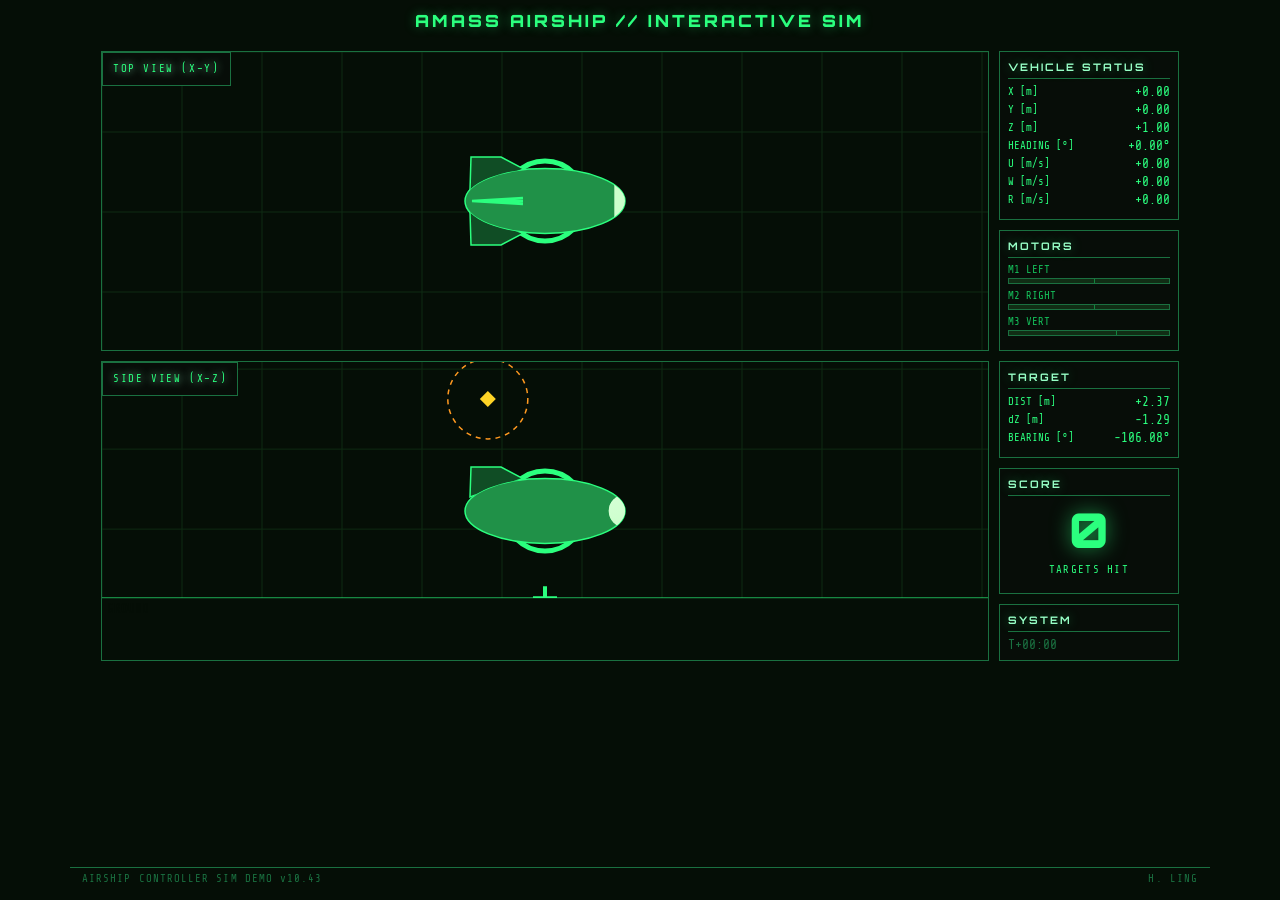
==== index.html @ 7e7d41ca "trail calculation works correctly" ====
<!DOCTYPE html>
<html lang="en">

<head>
  <meta charset="UTF-8"/>
  <title>Airship Racer</title>
  <link rel="stylesheet" href="https://fonts.googleapis.com/css2?family=Share+Tech+Mono&family=Orbitron:wght@700;900&display=swap"/>
  <link rel="stylesheet" href="style.css"/>
</head>

<body>
  <header>
    <h1>AMASS AIRSHIP // INTERACTIVE SIM</h1>
  </header>

  <div id="main">
    <div id="canvas">
      <div class="canvas-panel" data-label="TOP VIEW  (X–Y)">
        <canvas id="cvTop"></canvas>
      </div>

      <div class="canvas-panel" data-label="SIDE VIEW  (X–Z)">
        <canvas id="cvSide"></canvas>
      </div>
    </div>

    <div id="sidebar">
      <div class="disp-block">
          <h3> VEHICLE STATUS </h3>
            <div class="state-row"><span class="state-label">X [m]</span> <span class="state-val" id="x">+0.00</span></div>
            <div class="state-row"><span class="state-label">Y [m]</span> <span class="state-val" id="y">+0.00</span></div>
            <div class="state-row"><span class="state-label">Z [m]</span> <span class="state-val" id="z">+0.00</span></div>
            <div class="state-row"><span class="state-label">HEADING [°]</span> <span class="state-val" id="psi">+0.00</span></div>
            <div class="state-row"><span class="state-label">U [m/s]</span> <span class="state-val" id="u">+0.00</span></div>
            <div class="state-row"><span class="state-label">W [m/s]</span> <span class="state-val" id="w">+0.00</span></div>
            <div class="state-row"><span class="state-label">R [m/s]</span> <span class="state-val" id="r">+0.00</span></div>
      </div>

      <div class="disp-block">
        <h3> MOTORS </h3>
        
        <div class="motor-row"><div class="motor-label">M1 LEFT</div>
          <div class="motor-bar"><div class="motor-fill" id="m1"></div></div>
        </div>

        <div class="motor-row"><div class="motor-label">M2 RIGHT</div>
          <div class="motor-bar"><div class="motor-fill" id="m2"></div></div>
        </div>

        <div class="motor-row"><div class="motor-label">M3 VERT</div>
          <div class="motor-bar"><div class="motor-fill" id="m3"></div></div>
        </div>
      </div>
      
      <div class="disp-block">
        <h3> TARGET </h3>
          <div class="state-row"><span class="state-label">DIST [m]</span> <span class="state-val" id="dist">+0.00</span></div>
          <div class="state-row"><span class="state-label">dZ [m]</span> <span class="state-val" id="dz">+0.00</span></div>
          <div class="state-row"><span class="state-label">BEARING [°]</span> <span class="state-val" id="brg">+0.0</span></div>
      </div>

      <div class="disp-block">
        <h3> SCORE </h3>
          <div class="score" id="score">0</div>
          <div class="score-txt">TARGETS HIT</div>
      </div>

      <div class="disp-block">
        <h3> SYSTEM </h3>
        <div id="time-elapsed">T+00:00</div>
      </div>
    </div>
  </div>

  <footer>
    <span> AIRSHIP CONTROLLER SIM DEMO v10.43</span>
    <span> H. LING </span>
  </footer>

  <script type="module" src="main.js"></script>
</body>

</html>
---- style.css ----
/* Define commonly used colors & fonts */
:root {
  --bg: #050e06;
  --G: #2bff7e;
  --motor: #15c05a;
  --panel: #070d08; 

  --lightG: #97ffc6;
  --midG: #249658;
  --darkG: #1a7040;

  --font: 'Share Tech Mono', monospace;
  --title: 'Orbitron', sans-serif;
}

/* Applies to all elements */
* { box-sizing: border-box; margin: 0; padding: 0; }

/* LOADING SCREEN */
#home {
    display: flex;
    flex-direction: column;
    align-items: center;
    justify-content: center;
    flex: 1;
    gap: 32px;
    padding: 40px 18px;
    text-align: center;
}

.home-subtitle {
    font-size: 0.9rem;
    letter-spacing: 0.3em;
    color: var(--darkG);
    padding: 4px 10px;
    border-radius: 2px;
}

.home-title {
    font-family: var(--title);
    font-size: clamp(2rem, 6vw, 4rem);
    font-weight: 900;
    letter-spacing: 0.12em;
    color: var(--G);
    text-shadow: 0 0 40px #2bff7e44, 0 0 80px #2bff7e22;
    line-height: 1.1;
}

.home-tagline {
    font-size: clamp(0.75rem, 2vw, 0.95rem);
    color: var(--midG);
    max-width: 480px;
    line-height: 1.8;
}

.home-start {
    display: flex;
    gap: 16px;
    flex-wrap: wrap;
    justify-content: center;
}

.btn {
    font-family: var(--title);
    font-size: 0.72rem;
    letter-spacing: 0.2em;
    padding: 12px 32px;
    border-radius: 4px;
    border: 1px solid var(--G);
    text-decoration: none;
    cursor: pointer;
    transition: all 0.15s;
}

.btn-play {
    color: var(--G);
    border: 1px solid var(--G);
    background: transparent;
    box-shadow: 0 0 20px #2bff7e44;
}

.btn-play:hover {
    background: var(--G);
    color: var(--bg);
    transform: scale(1.05);
    box-shadow: 0 0 20px #2bff7e90;
}

#home { position: relative; z-index: 1; }

/* NAV BARRR */
#nav {
    width: 100%;
    max-width: 1140px;
    display: flex;
    align-items: center;
    justify-content: space-between;
    padding: 12px 18px;
    border-bottom: 1px solid var(--darkG);
}

.nav-logo {
    font-family: var(--title);
    font-weight: 900;
    letter-spacing: 0.2em;
    border: 30px;
    color: var(--G);
    text-shadow: 0 0 12px #2bff7e66;
    text-decoration: none;
}

.nav-links {
    display: flex;
    gap: 24px;
}

.nav-links a {
    font-size: 0.8rem;
    letter-spacing: 0.15em;
    color: var(--midG);
    text-decoration: none;
    transition: color 0.15s;
}

.nav-links a:hover {
    color: var(--G);
    text-shadow: 0 0 8px #2bff7e66;
}

.nav-links a.active {
    color: var(--G);
    border-bottom: 1px solid var(--G);
    padding-bottom: 2px;
}

/* Mobile nav */
@media (max-width: 768px) {
    #nav {
      flex-direction: column;
      gap: 10px;
      padding: 10px;
    }

    .nav-links {
        gap: 14px;
    }
}

/* LEVELS PAGE */
#levels {
    display: flex;
    flex-direction: column;
    align-items: center;
    flex: 1;
    padding: 40px 18px;
    gap: 32px;
}

.levels-title {
    font-family: var(--title);
    font-size: clamp(1rem, 3vw, 1.4rem);
    letter-spacing: 0.2em;
    padding: 5px;
    text-shadow: 0 0 20px var(--G);
}

.levels-grid {
    display: grid;
    grid-template-columns: repeat(auto-fit, minmax(220px, 1fr));
    gap: 16px;
    width: 100%;
    max-width: 1000px;
}

.level-card {
    background: var(--panel);
    border: 1px solid var(--darkG);
    border-radius: 2px;
    padding: 24px 20px;
    display: flex;
    flex-direction: column;
    gap: 12px;
    text-decoration: none;
    transition: all 0.15s;
    position: relative;
    overflow: hidden;
}

.level-card:hover {
    border-color: var(--G);
    box-shadow: 0 0 20px #2bff7e11;
}

.level-card.locked {
    opacity: 0.4;
    pointer-events: none;
    cursor: not-allowed;
}

.level-card::before {
    content: attr(data-number);
    position: absolute;
    top: 15px;
    right: 18px;
    
    font-family: var(--title);
    font-size: 4rem;
    font-weight: 900;
    color: var(--G);
    line-height: 1;
    pointer-events: none;
}

.level-tag {
    font-size: 0.5rem;
    letter-spacing: 0.2em;
    color: var(--darkG);
    border: 1px solid var(--darkG);
    padding: 2px 6px;
    border-radius: 1px;
    margin: 34px 0 0;
    width: fit-content;
}

.level-name {
    font-family: var(--title);
    font-size: 1rem;
    font-weight: 900;
    letter-spacing: 0.15em;
    border-top: 1px solid var(--G);
    padding-top: 6px;
    color: var(--G);
}

.level-desc {
    font-size: 0.67rem;
    color: var(--darkG);
    line-height: 1.5;
}

.level-features {
    display: flex;
    flex-direction: column;
    gap: 4px;
    margin-top: 4px;
}

.level-feature {
    font-size: 0.62rem;
    color: var(--darkG);
    display: flex;
    align-items: center;
    gap: 6px;
}

.level-feature::before {
    content: '▸';
    color: var(--midG);
}

.level-best {
    font-size: 0.62rem;
    color: var(--darkG);
    border-top: 1px solid var(--G);
    padding-top: 10px;
    margin-top: auto;
}

.level-best span {
    color: var(--G);
}

.level-locked-tag {
    font-size: 0.58rem;
    letter-spacing: 0.15em;
    color: var(--darkG);
    text-align: center;
    margin-top: auto;
}

/* GAME DISPLAY */
body {
    display: flex;
    flex-direction: column;
    align-items: center;
    user-select: none;
    overflow: hidden;
    min-height: 100vh;

    padding: 10px;
    gap: 10px;

    background: var(--bg);
    color: var(--G);
    font-family: var(--font);
}

    h1 {
        font-family: var(--title);
        font-size: 1.05rem;
        font-weight: 900;
        letter-spacing: 0.18em;
        color: var(--G);
        text-shadow: 0 0 12px #2bff7e66;
    }

    h3 {
        font-family: var(--title);
        letter-spacing: 0.18em;
        color: var(--G);
        text-shadow: 0 0 12px #2bff7e66;
    }

    footer {
        width: 100%; 
        max-width: 1140px;
        padding: 5px 12px;
        border-top: 1px solid var(--darkG);
        font-size: 0.67rem;
        color: var(--darkG);
        letter-spacing: 0.1em;
        display: flex;
        justify-content: space-between;
    }

    #main {
      display: flex;
      width: 100%;
      max-width: 1140px;
      justify-content: center;
      gap: 10px;
      padding: 10px 18px;
      flex: 1;
    }

    /* CANVAS */
    #canvas {
      display: flex;
      flex-direction: column;
      gap: 10px;
      align-items: center;
    }

    .canvas-panel {
        position: relative;
        overflow: hidden;
        min-height: 0;
        width: 888px;
        height: 300px;
        border: 0.5px solid var(--darkG);
    }

    .canvas-panel::before{
        position: absolute;
        min-height: 0;
        padding: 10px;
        font-size: 0.67rem;
        letter-spacing: 0.15em;
        text-shadow: 0 0 8px var(--lightG);
        
        content: attr(data-label);
        background: var(--panel);
        border: 0.5px solid var(--darkG);
    }

    /* SIDEBAR */
    #sidebar {
        display: flex;
        flex-direction: column;
        flex-shrink: 0;

        width: 180px;
        gap: 10px;

        font-size: 0.67rem;
        color: var(--G);
    }

    .disp-block {
        background: var(--panel);
        border: 0.5px solid var(--darkG);
        padding: 8px;
    }

    .disp-block h3 {
        font-size: 0.65rem;
        letter-spacing: 0.2em;
        color: var(--lightG);
        border-bottom: 1px solid var(--darkG);
        padding-bottom: 4px;
        margin-bottom: 6px;
    }

    /* VEHICLE & TARGET STATES */
    .state-row {
        display: flex;
        justify-content: space-between;
        margin-bottom: 4px;
    }

    .state-label { 
        align-self: center;
        font-size: 0.67rem; 
    }

    .state-val { font-size: 0.8rem; }

    /* MOTORS */
    .motor-row { margin-bottom: 6px; }

    .motor-label { 
      font-size: 0.67rem; 
      color: var(--motor); 
      margin-bottom: 2px; 
      align-self: center;
    }

    .motor-bar {
      height: 6px;
      background: #112d15;
      border: 1px solid var(--darkG);
      position: relative;
    }
    
    #m1::after {
      content: '';
      position: absolute;
      left: calc(100% * 0.4/0.75);
      top: 0;
      height: 100%;
      width: 1px;
      background: var(--motor);
      opacity: 0.6;
    }

    #m2::after {
      content: '';
      position: absolute;
      left: calc(100% * 0.4/0.75);
      top: 0;
      height: 100%;
      width: 1px;
      background: var(--motor);
      opacity: 0.6;
    }

    #m3::after {
      content: '';
      position: absolute;
      left: calc(100% * 0.5/0.75);
      top: 0;
      height: 100%;
      width: 1px;
      background: var(--motor);
      opacity: 0.6;
    }

    .motor-fill {
      height: 100%;
      width: 0%;
      transition: width 0.04s linear;
      background: var(--motor);
    }

    /* SYSTEM */
    .score {
      font-family: var(--title);
      font-size: 3rem;
      font-weight: 900;
      text-align: center;
      align-self: center;
      text-shadow: 0 0 20px #2bff7e88;
      line-height: 1;
      margin: 10px;
    }
    .score-txt {
      font-size: 0.67rem;
      text-align: center;
      align-self: center;
      letter-spacing: 0.12em;
      margin-bottom: 9px;
    }

    /* #fps {
      font-size: 0.67rem;
      color: var(--txt);
      text-align: center;
      letter-spacing: 0.12em;
      margin-bottom: 10px;
    } */

    #time-elapsed {
        font-size: 0.8rem;
        color: var(--darkG);
    }
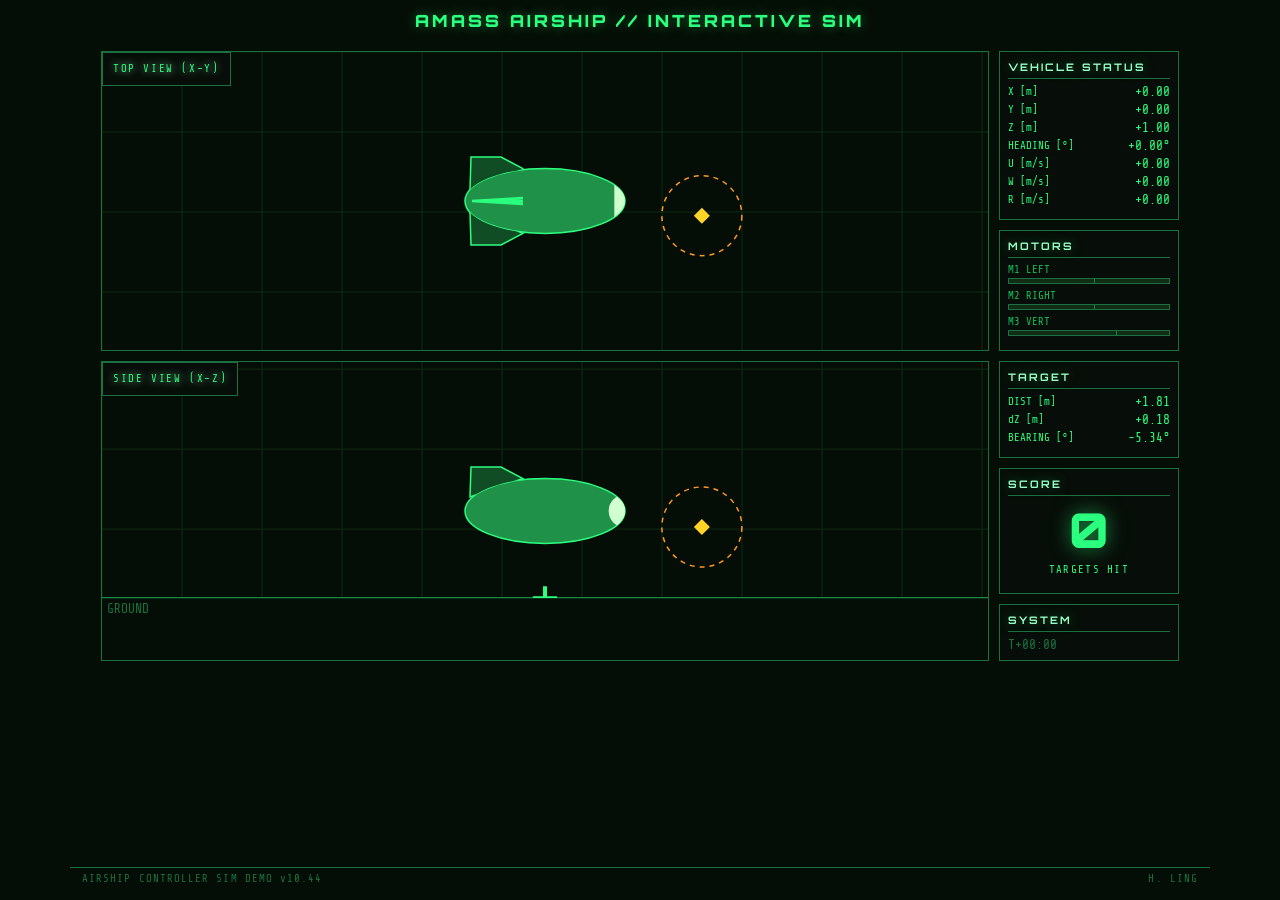
==== commit 3fdef0bc: "finished rebasing last draw() function, removed debug helpers" ====
--- a/index.html
+++ b/index.html
@@ -73,7 +73,7 @@
   </div>
 
   <footer>
-    <span> AIRSHIP CONTROLLER SIM DEMO v10.43</span>
+    <span> AIRSHIP CONTROLLER SIM DEMO v10.44</span>
     <span> H. LING </span>
   </footer>
 
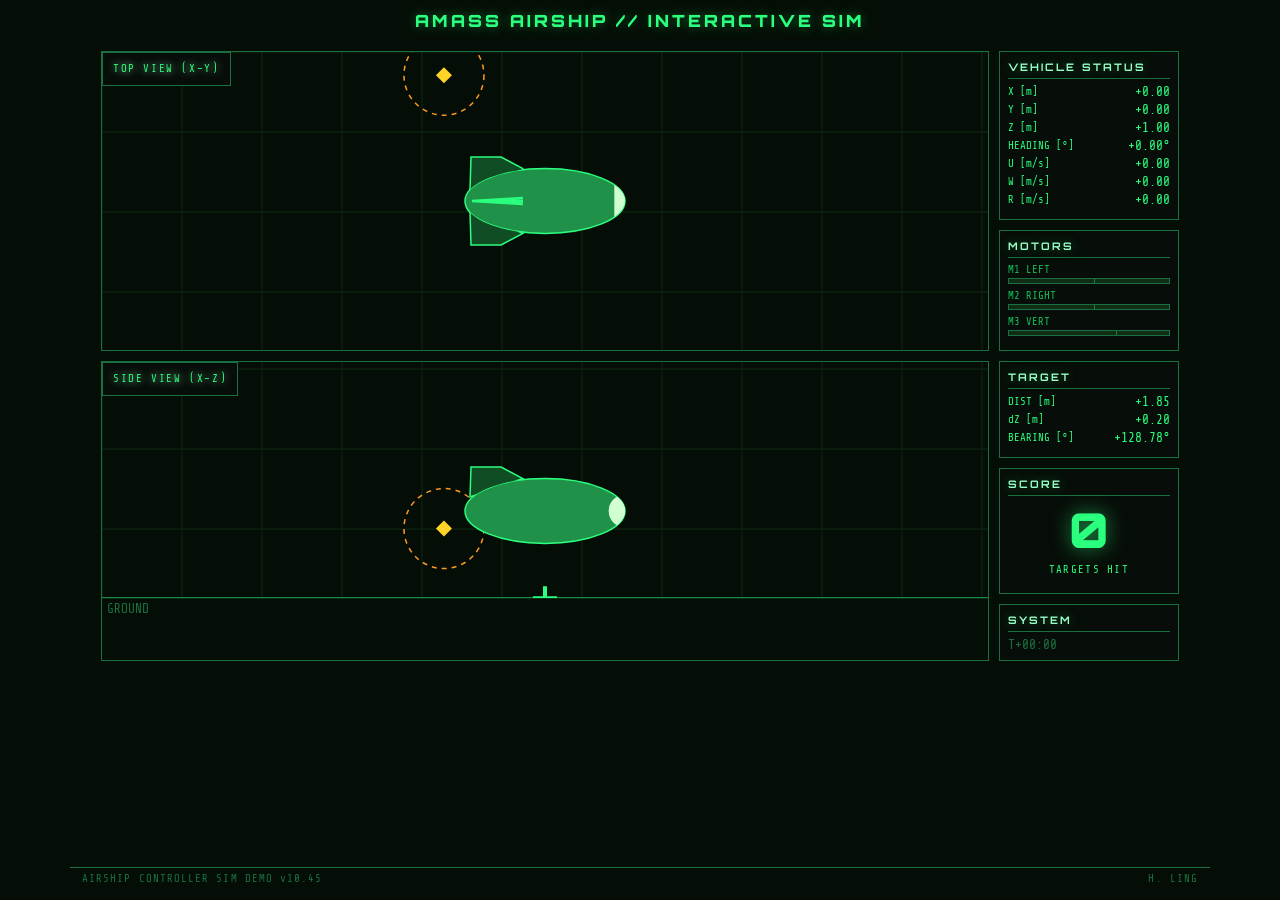
==== commit 4adbda2c: "cleaned & added documentation" ====
--- a/index.html
+++ b/index.html
@@ -73,7 +73,7 @@
   </div>
 
   <footer>
-    <span> AIRSHIP CONTROLLER SIM DEMO v10.44</span>
+    <span> AIRSHIP CONTROLLER SIM DEMO v10.45</span>
     <span> H. LING </span>
   </footer>
 
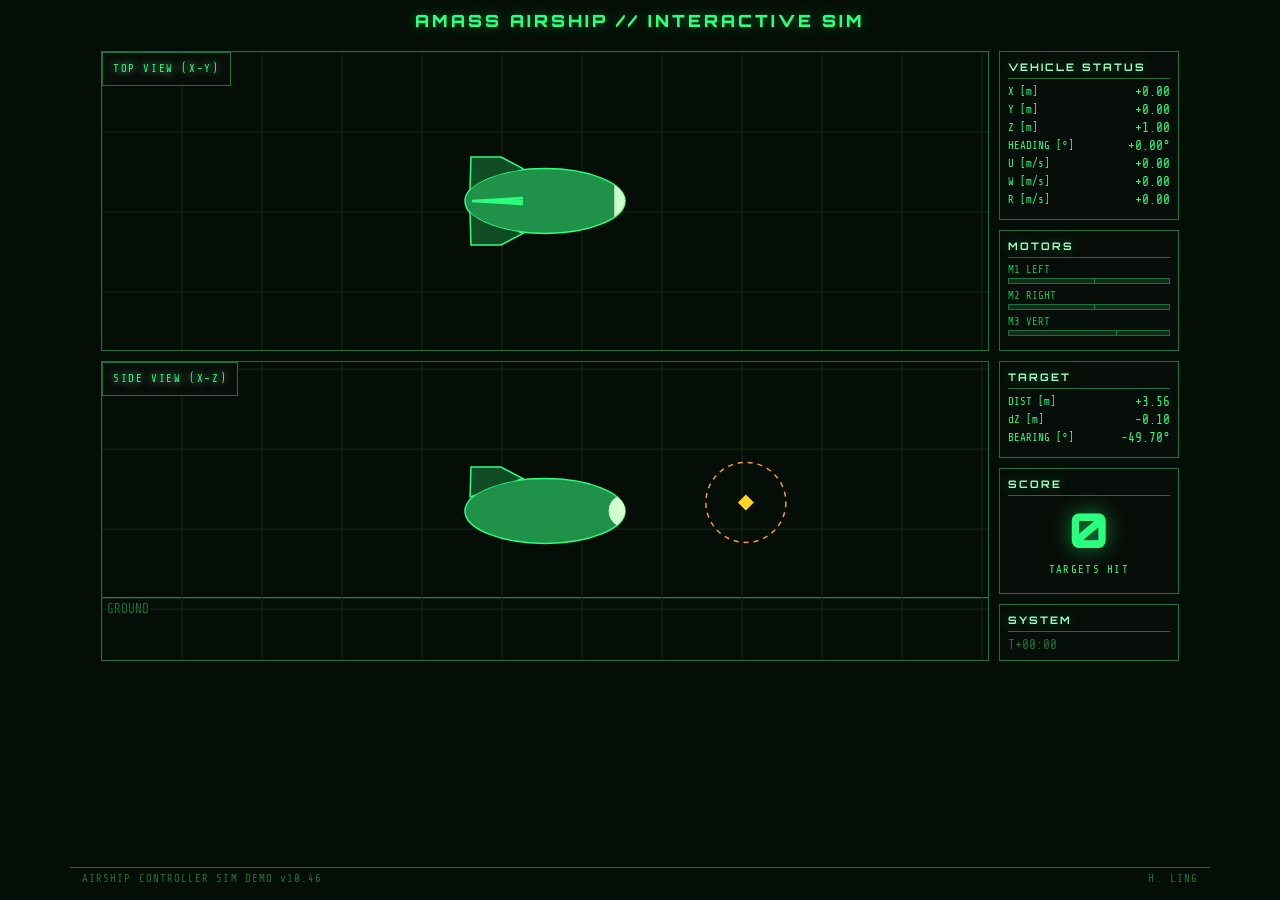
==== commit f1c56cab: "cleaned up draw functions for readability" ====
--- a/index.html
+++ b/index.html
@@ -73,7 +73,7 @@
   </div>
 
   <footer>
-    <span> AIRSHIP CONTROLLER SIM DEMO v10.45</span>
+    <span> AIRSHIP CONTROLLER SIM DEMO v10.46</span>
     <span> H. LING </span>
   </footer>
 
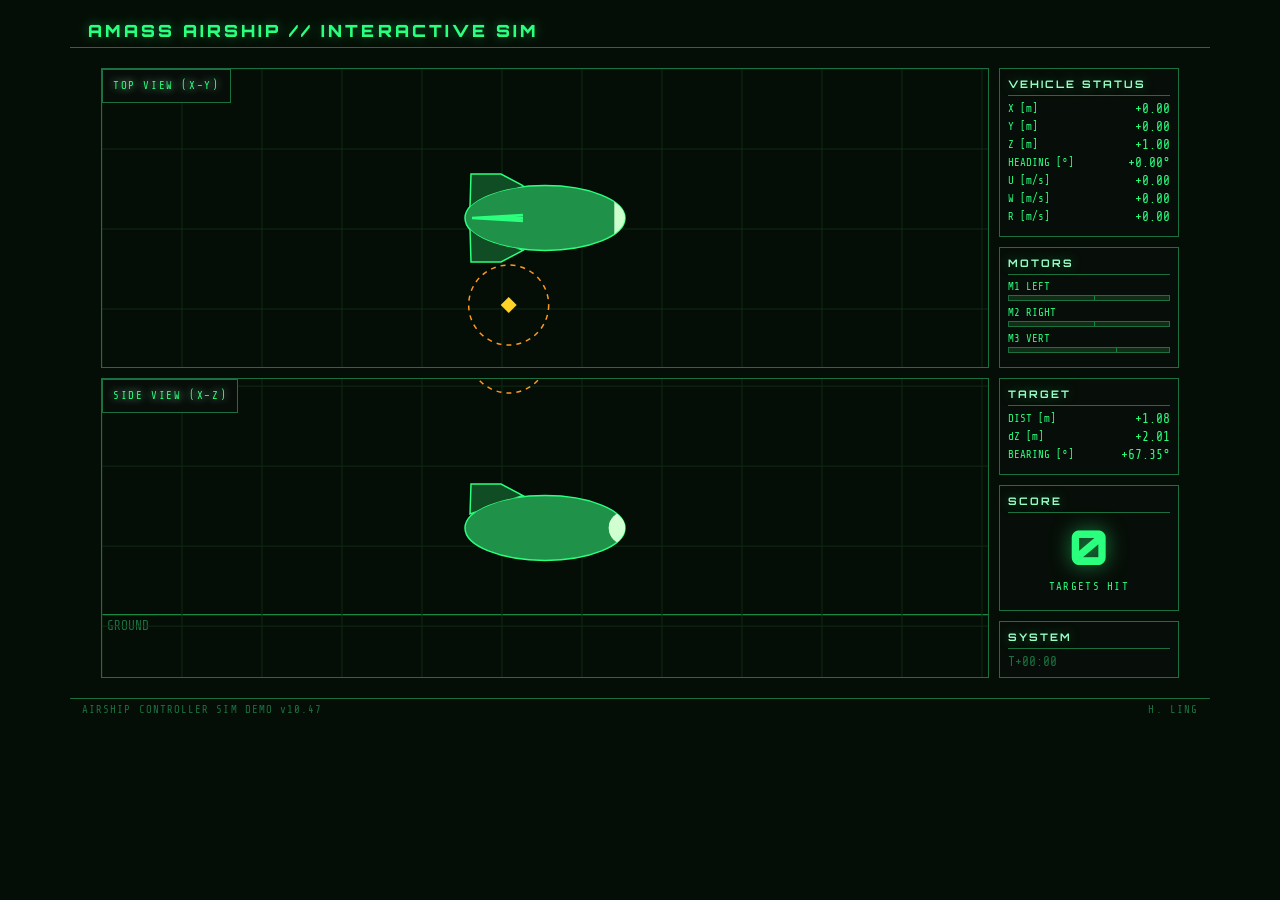
==== commit 088290a6: "implemented flash overlay + fixed bearing display" ====
--- a/index.html
+++ b/index.html
@@ -9,6 +9,8 @@
 </head>
 
 <body>
+  <div id="flash"></div>
+
   <header>
     <h1>AMASS AIRSHIP // INTERACTIVE SIM</h1>
   </header>
@@ -73,7 +75,7 @@
   </div>
 
   <footer>
-    <span> AIRSHIP CONTROLLER SIM DEMO v10.46</span>
+    <span> AIRSHIP CONTROLLER SIM DEMO v10.47</span>
     <span> H. LING </span>
   </footer>
 
--- a/style.css
+++ b/style.css
@@ -1,14 +1,12 @@
 /* Define commonly used colors & fonts */
 :root {
   --bg: #050e06;
-  --G: #2bff7e;
+  --txt: #2bff7e;
   --motor: #15c05a;
   --panel: #070d08; 
-
   --lightG: #97ffc6;
   --midG: #249658;
   --darkG: #1a7040;
-
   --font: 'Share Tech Mono', monospace;
   --title: 'Orbitron', sans-serif;
 }
@@ -16,298 +14,45 @@
 /* Applies to all elements */
 * { box-sizing: border-box; margin: 0; padding: 0; }
 
-/* LOADING SCREEN */
-#home {
-    display: flex;
-    flex-direction: column;
-    align-items: center;
-    justify-content: center;
-    flex: 1;
-    gap: 32px;
-    padding: 40px 18px;
-    text-align: center;
-}
-
-.home-subtitle {
-    font-size: 0.9rem;
-    letter-spacing: 0.3em;
-    color: var(--darkG);
-    padding: 4px 10px;
-    border-radius: 2px;
-}
-
-.home-title {
-    font-family: var(--title);
-    font-size: clamp(2rem, 6vw, 4rem);
-    font-weight: 900;
-    letter-spacing: 0.12em;
-    color: var(--G);
-    text-shadow: 0 0 40px #2bff7e44, 0 0 80px #2bff7e22;
-    line-height: 1.1;
-}
-
-.home-tagline {
-    font-size: clamp(0.75rem, 2vw, 0.95rem);
-    color: var(--midG);
-    max-width: 480px;
-    line-height: 1.8;
-}
-
-.home-start {
-    display: flex;
-    gap: 16px;
-    flex-wrap: wrap;
-    justify-content: center;
-}
-
-.btn {
-    font-family: var(--title);
-    font-size: 0.72rem;
-    letter-spacing: 0.2em;
-    padding: 12px 32px;
-    border-radius: 4px;
-    border: 1px solid var(--G);
-    text-decoration: none;
-    cursor: pointer;
-    transition: all 0.15s;
-}
-
-.btn-play {
-    color: var(--G);
-    border: 1px solid var(--G);
-    background: transparent;
-    box-shadow: 0 0 20px #2bff7e44;
-}
-
-.btn-play:hover {
-    background: var(--G);
-    color: var(--bg);
-    transform: scale(1.05);
-    box-shadow: 0 0 20px #2bff7e90;
-}
-
-#home { position: relative; z-index: 1; }
-
-/* NAV BARRR */
-#nav {
-    width: 100%;
-    max-width: 1140px;
-    display: flex;
-    align-items: center;
-    justify-content: space-between;
-    padding: 12px 18px;
-    border-bottom: 1px solid var(--darkG);
-}
-
-.nav-logo {
-    font-family: var(--title);
-    font-weight: 900;
-    letter-spacing: 0.2em;
-    border: 30px;
-    color: var(--G);
-    text-shadow: 0 0 12px #2bff7e66;
-    text-decoration: none;
-}
-
-.nav-links {
-    display: flex;
-    gap: 24px;
-}
-
-.nav-links a {
-    font-size: 0.8rem;
-    letter-spacing: 0.15em;
-    color: var(--midG);
-    text-decoration: none;
-    transition: color 0.15s;
-}
-
-.nav-links a:hover {
-    color: var(--G);
-    text-shadow: 0 0 8px #2bff7e66;
-}
-
-.nav-links a.active {
-    color: var(--G);
-    border-bottom: 1px solid var(--G);
-    padding-bottom: 2px;
-}
-
-/* Mobile nav */
-@media (max-width: 768px) {
-    #nav {
-      flex-direction: column;
-      gap: 10px;
-      padding: 10px;
-    }
-
-    .nav-links {
-        gap: 14px;
-    }
-}
-
-/* LEVELS PAGE */
-#levels {
-    display: flex;
-    flex-direction: column;
-    align-items: center;
-    flex: 1;
-    padding: 40px 18px;
-    gap: 32px;
-}
-
-.levels-title {
-    font-family: var(--title);
-    font-size: clamp(1rem, 3vw, 1.4rem);
-    letter-spacing: 0.2em;
-    padding: 5px;
-    text-shadow: 0 0 20px var(--G);
-}
-
-.levels-grid {
-    display: grid;
-    grid-template-columns: repeat(auto-fit, minmax(220px, 1fr));
-    gap: 16px;
-    width: 100%;
-    max-width: 1000px;
-}
-
-.level-card {
-    background: var(--panel);
-    border: 1px solid var(--darkG);
-    border-radius: 2px;
-    padding: 24px 20px;
-    display: flex;
-    flex-direction: column;
-    gap: 12px;
-    text-decoration: none;
-    transition: all 0.15s;
-    position: relative;
-    overflow: hidden;
-}
-
-.level-card:hover {
-    border-color: var(--G);
-    box-shadow: 0 0 20px #2bff7e11;
-}
-
-.level-card.locked {
-    opacity: 0.4;
-    pointer-events: none;
-    cursor: not-allowed;
-}
-
-.level-card::before {
-    content: attr(data-number);
-    position: absolute;
-    top: 15px;
-    right: 18px;
-    
-    font-family: var(--title);
-    font-size: 4rem;
-    font-weight: 900;
-    color: var(--G);
-    line-height: 1;
-    pointer-events: none;
-}
-
-.level-tag {
-    font-size: 0.5rem;
-    letter-spacing: 0.2em;
-    color: var(--darkG);
-    border: 1px solid var(--darkG);
-    padding: 2px 6px;
-    border-radius: 1px;
-    margin: 34px 0 0;
-    width: fit-content;
-}
-
-.level-name {
-    font-family: var(--title);
-    font-size: 1rem;
-    font-weight: 900;
-    letter-spacing: 0.15em;
-    border-top: 1px solid var(--G);
-    padding-top: 6px;
-    color: var(--G);
-}
-
-.level-desc {
-    font-size: 0.67rem;
-    color: var(--darkG);
-    line-height: 1.5;
-}
-
-.level-features {
-    display: flex;
-    flex-direction: column;
-    gap: 4px;
-    margin-top: 4px;
-}
-
-.level-feature {
-    font-size: 0.62rem;
-    color: var(--darkG);
-    display: flex;
-    align-items: center;
-    gap: 6px;
-}
-
-.level-feature::before {
-    content: '▸';
-    color: var(--midG);
-}
-
-.level-best {
-    font-size: 0.62rem;
-    color: var(--darkG);
-    border-top: 1px solid var(--G);
-    padding-top: 10px;
-    margin-top: auto;
-}
-
-.level-best span {
-    color: var(--G);
-}
-
-.level-locked-tag {
-    font-size: 0.58rem;
-    letter-spacing: 0.15em;
-    color: var(--darkG);
-    text-align: center;
-    margin-top: auto;
-}
-
-/* GAME DISPLAY */
+/* Default display */
 body {
     display: flex;
     flex-direction: column;
     align-items: center;
     user-select: none;
     overflow: hidden;
-    min-height: 100vh;
 
     padding: 10px;
     gap: 10px;
 
     background: var(--bg);
-    color: var(--G);
+    color: var(--txt);
     font-family: var(--font);
 }
+
+    header {
+        width: 100%;
+        max-width: 1140px;
+        display: flex;
+        align-items: center;
+        justify-content: space-between;
+        padding: 10px 18px 6px;
+        border-bottom: 1px solid var(--darkG);
+    }
 
     h1 {
         font-family: var(--title);
         font-size: 1.05rem;
         font-weight: 900;
         letter-spacing: 0.18em;
-        color: var(--G);
+        color: var(--txt);
         text-shadow: 0 0 12px #2bff7e66;
     }
 
     h3 {
         font-family: var(--title);
         letter-spacing: 0.18em;
-        color: var(--G);
+        color: var(--txt);
         text-shadow: 0 0 12px #2bff7e66;
     }
 
@@ -330,7 +75,6 @@
       justify-content: center;
       gap: 10px;
       padding: 10px 18px;
-      flex: 1;
     }
 
     /* CANVAS */
@@ -373,7 +117,7 @@
         gap: 10px;
 
         font-size: 0.67rem;
-        color: var(--G);
+        color: var(--txt);
     }
 
     .disp-block {
@@ -410,7 +154,7 @@
 
     .motor-label { 
       font-size: 0.67rem; 
-      color: var(--motor); 
+      color: var(--disp); 
       margin-bottom: 2px; 
       align-self: center;
     }
@@ -492,4 +236,14 @@
     #time-elapsed {
         font-size: 0.8rem;
         color: var(--darkG);
+    }
+
+    /* Flash overlay on capture */
+    #flash {
+      position: fixed; inset: 0;
+      background: var(--txt);
+      opacity: 0;
+      pointer-events: none;
+      z-index: 999;
+      transition: opacity 0.05s;
     }
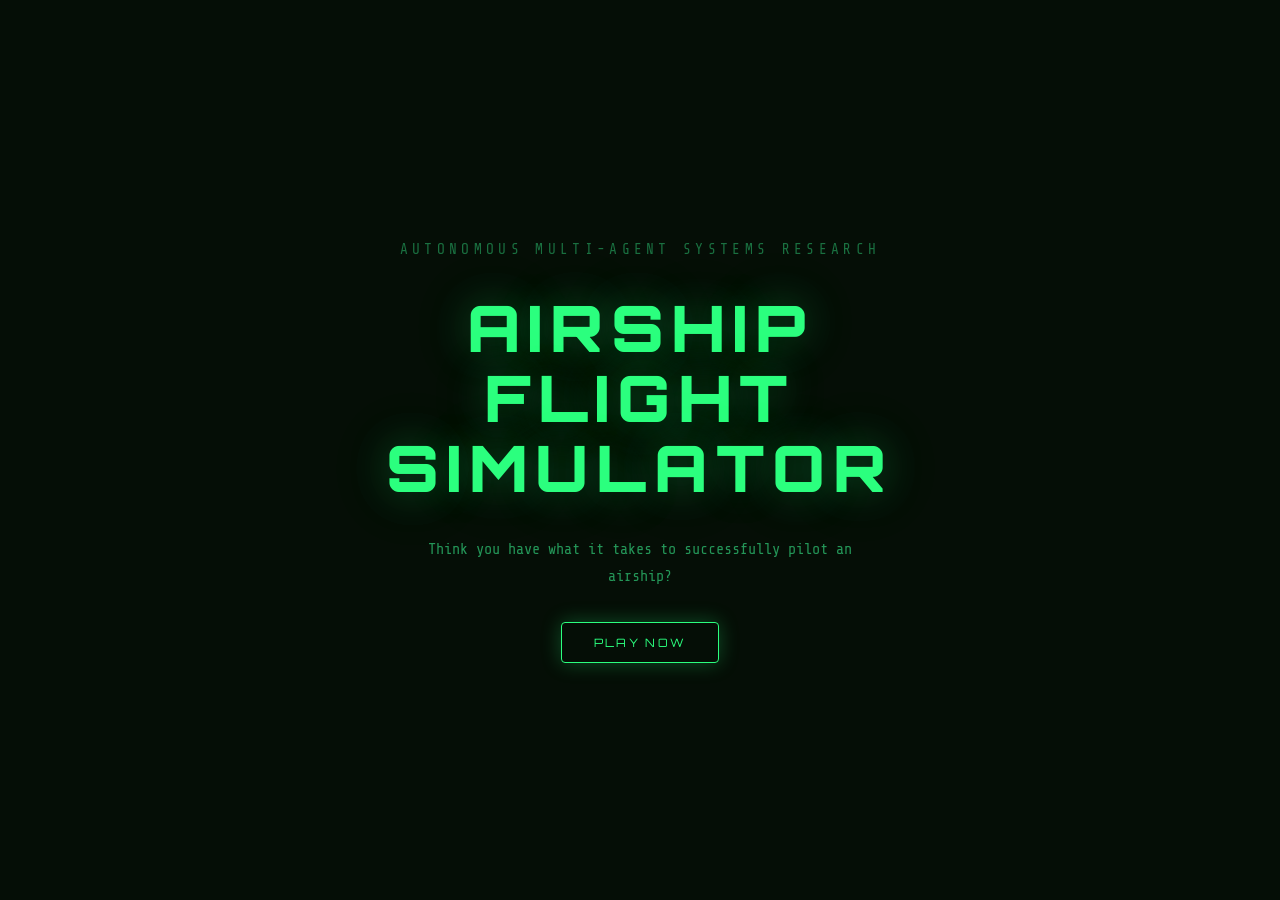
==== commit d3885322: "Merge remote-tracking branch 'origin' into feat/11-demo-level" ====
--- a/index.html
+++ b/index.html
@@ -1,85 +1,28 @@
 <!DOCTYPE html>
 <html lang="en">
-
 <head>
   <meta charset="UTF-8"/>
-  <title>Airship Racer</title>
+  <meta name="viewport" content="width=device-width, initial-scale=1.0"/>
+  <title>AMASS Airship Sim</title>
   <link rel="stylesheet" href="https://fonts.googleapis.com/css2?family=Share+Tech+Mono&family=Orbitron:wght@700;900&display=swap"/>
   <link rel="stylesheet" href="style.css"/>
 </head>
 
 <body>
-  <div id="flash"></div>
+    <div id="flash"></div>
+    
+    <main id="home">
+        <div class="home-subtitle">AUTONOMOUS MULTI-AGENT SYSTEMS RESEARCH</div>
 
-  <header>
-    <h1>AMASS AIRSHIP // INTERACTIVE SIM</h1>
-  </header>
+        <h1 class="home-title">
+            AIRSHIP<br>
+            <span>FLIGHT</span><br>
+            SIMULATOR
+        </h1>
 
-  <div id="main">
-    <div id="canvas">
-      <div class="canvas-panel" data-label="TOP VIEW  (X–Y)">
-        <canvas id="cvTop"></canvas>
-      </div>
+        <p class="home-tagline">Think you have what it takes to successfully pilot an airship?</p>
 
-      <div class="canvas-panel" data-label="SIDE VIEW  (X–Z)">
-        <canvas id="cvSide"></canvas>
-      </div>
-    </div>
-
-    <div id="sidebar">
-      <div class="disp-block">
-          <h3> VEHICLE STATUS </h3>
-            <div class="state-row"><span class="state-label">X [m]</span> <span class="state-val" id="x">+0.00</span></div>
-            <div class="state-row"><span class="state-label">Y [m]</span> <span class="state-val" id="y">+0.00</span></div>
-            <div class="state-row"><span class="state-label">Z [m]</span> <span class="state-val" id="z">+0.00</span></div>
-            <div class="state-row"><span class="state-label">HEADING [°]</span> <span class="state-val" id="psi">+0.00</span></div>
-            <div class="state-row"><span class="state-label">U [m/s]</span> <span class="state-val" id="u">+0.00</span></div>
-            <div class="state-row"><span class="state-label">W [m/s]</span> <span class="state-val" id="w">+0.00</span></div>
-            <div class="state-row"><span class="state-label">R [m/s]</span> <span class="state-val" id="r">+0.00</span></div>
-      </div>
-
-      <div class="disp-block">
-        <h3> MOTORS </h3>
-        
-        <div class="motor-row"><div class="motor-label">M1 LEFT</div>
-          <div class="motor-bar"><div class="motor-fill" id="m1"></div></div>
-        </div>
-
-        <div class="motor-row"><div class="motor-label">M2 RIGHT</div>
-          <div class="motor-bar"><div class="motor-fill" id="m2"></div></div>
-        </div>
-
-        <div class="motor-row"><div class="motor-label">M3 VERT</div>
-          <div class="motor-bar"><div class="motor-fill" id="m3"></div></div>
-        </div>
-      </div>
-      
-      <div class="disp-block">
-        <h3> TARGET </h3>
-          <div class="state-row"><span class="state-label">DIST [m]</span> <span class="state-val" id="dist">+0.00</span></div>
-          <div class="state-row"><span class="state-label">dZ [m]</span> <span class="state-val" id="dz">+0.00</span></div>
-          <div class="state-row"><span class="state-label">BEARING [°]</span> <span class="state-val" id="brg">+0.0</span></div>
-      </div>
-
-      <div class="disp-block">
-        <h3> SCORE </h3>
-          <div class="score" id="score">0</div>
-          <div class="score-txt">TARGETS HIT</div>
-      </div>
-
-      <div class="disp-block">
-        <h3> SYSTEM </h3>
-        <div id="time-elapsed">T+00:00</div>
-      </div>
-    </div>
-  </div>
-
-  <footer>
-    <span> AIRSHIP CONTROLLER SIM DEMO v10.47</span>
-    <span> H. LING </span>
-  </footer>
-
-  <script type="module" src="main.js"></script>
+        <div class="home-start"><a href="game.html?level=tutorial" class="btn btn-play">PLAY NOW</a></div>
+    </main>
 </body>
-
 </html>
--- a/style.css
+++ b/style.css
@@ -1,12 +1,14 @@
 /* Define commonly used colors & fonts */
 :root {
   --bg: #050e06;
-  --txt: #2bff7e;
+  --G: #2bff7e;
   --motor: #15c05a;
   --panel: #070d08; 
+
   --lightG: #97ffc6;
   --midG: #249658;
   --darkG: #1a7040;
+
   --font: 'Share Tech Mono', monospace;
   --title: 'Orbitron', sans-serif;
 }
@@ -14,45 +16,298 @@
 /* Applies to all elements */
 * { box-sizing: border-box; margin: 0; padding: 0; }
 
-/* Default display */
+/* LOADING SCREEN */
+#home {
+    display: flex;
+    flex-direction: column;
+    align-items: center;
+    justify-content: center;
+    flex: 1;
+    gap: 32px;
+    padding: 40px 18px;
+    text-align: center;
+}
+
+.home-subtitle {
+    font-size: 0.9rem;
+    letter-spacing: 0.3em;
+    color: var(--darkG);
+    padding: 4px 10px;
+    border-radius: 2px;
+}
+
+.home-title {
+    font-family: var(--title);
+    font-size: clamp(2rem, 6vw, 4rem);
+    font-weight: 900;
+    letter-spacing: 0.12em;
+    color: var(--G);
+    text-shadow: 0 0 40px #2bff7e44, 0 0 80px #2bff7e22;
+    line-height: 1.1;
+}
+
+.home-tagline {
+    font-size: clamp(0.75rem, 2vw, 0.95rem);
+    color: var(--midG);
+    max-width: 480px;
+    line-height: 1.8;
+}
+
+.home-start {
+    display: flex;
+    gap: 16px;
+    flex-wrap: wrap;
+    justify-content: center;
+}
+
+.btn {
+    font-family: var(--title);
+    font-size: 0.72rem;
+    letter-spacing: 0.2em;
+    padding: 12px 32px;
+    border-radius: 4px;
+    border: 1px solid var(--G);
+    text-decoration: none;
+    cursor: pointer;
+    transition: all 0.15s;
+}
+
+.btn-play {
+    color: var(--G);
+    border: 1px solid var(--G);
+    background: transparent;
+    box-shadow: 0 0 20px #2bff7e44;
+}
+
+.btn-play:hover {
+    background: var(--G);
+    color: var(--bg);
+    transform: scale(1.05);
+    box-shadow: 0 0 20px #2bff7e90;
+}
+
+#home { position: relative; z-index: 1; }
+
+/* NAV BARRR */
+#nav {
+    width: 100%;
+    max-width: 1140px;
+    display: flex;
+    align-items: center;
+    justify-content: space-between;
+    padding: 12px 18px;
+    border-bottom: 1px solid var(--darkG);
+}
+
+.nav-logo {
+    font-family: var(--title);
+    font-weight: 900;
+    letter-spacing: 0.2em;
+    border: 30px;
+    color: var(--G);
+    text-shadow: 0 0 12px #2bff7e66;
+    text-decoration: none;
+}
+
+.nav-links {
+    display: flex;
+    gap: 24px;
+}
+
+.nav-links a {
+    font-size: 0.8rem;
+    letter-spacing: 0.15em;
+    color: var(--midG);
+    text-decoration: none;
+    transition: color 0.15s;
+}
+
+.nav-links a:hover {
+    color: var(--G);
+    text-shadow: 0 0 8px #2bff7e66;
+}
+
+.nav-links a.active {
+    color: var(--G);
+    border-bottom: 1px solid var(--G);
+    padding-bottom: 2px;
+}
+
+/* Mobile nav */
+@media (max-width: 768px) {
+    #nav {
+      flex-direction: column;
+      gap: 10px;
+      padding: 10px;
+    }
+
+    .nav-links {
+        gap: 14px;
+    }
+}
+
+/* LEVELS PAGE */
+#levels {
+    display: flex;
+    flex-direction: column;
+    align-items: center;
+    flex: 1;
+    padding: 40px 18px;
+    gap: 32px;
+}
+
+.levels-title {
+    font-family: var(--title);
+    font-size: clamp(1rem, 3vw, 1.4rem);
+    letter-spacing: 0.2em;
+    padding: 5px;
+    text-shadow: 0 0 20px var(--G);
+}
+
+.levels-grid {
+    display: grid;
+    grid-template-columns: repeat(auto-fit, minmax(220px, 1fr));
+    gap: 16px;
+    width: 100%;
+    max-width: 1000px;
+}
+
+.level-card {
+    background: var(--panel);
+    border: 1px solid var(--darkG);
+    border-radius: 2px;
+    padding: 24px 20px;
+    display: flex;
+    flex-direction: column;
+    gap: 12px;
+    text-decoration: none;
+    transition: all 0.15s;
+    position: relative;
+    overflow: hidden;
+}
+
+.level-card:hover {
+    border-color: var(--G);
+    box-shadow: 0 0 20px #2bff7e11;
+}
+
+.level-card.locked {
+    opacity: 0.4;
+    pointer-events: none;
+    cursor: not-allowed;
+}
+
+.level-card::before {
+    content: attr(data-number);
+    position: absolute;
+    top: 15px;
+    right: 18px;
+    
+    font-family: var(--title);
+    font-size: 4rem;
+    font-weight: 900;
+    color: var(--G);
+    line-height: 1;
+    pointer-events: none;
+}
+
+.level-tag {
+    font-size: 0.5rem;
+    letter-spacing: 0.2em;
+    color: var(--darkG);
+    border: 1px solid var(--darkG);
+    padding: 2px 6px;
+    border-radius: 1px;
+    margin: 34px 0 0;
+    width: fit-content;
+}
+
+.level-name {
+    font-family: var(--title);
+    font-size: 1rem;
+    font-weight: 900;
+    letter-spacing: 0.15em;
+    border-top: 1px solid var(--G);
+    padding-top: 6px;
+    color: var(--G);
+}
+
+.level-desc {
+    font-size: 0.67rem;
+    color: var(--darkG);
+    line-height: 1.5;
+}
+
+.level-features {
+    display: flex;
+    flex-direction: column;
+    gap: 4px;
+    margin-top: 4px;
+}
+
+.level-feature {
+    font-size: 0.62rem;
+    color: var(--darkG);
+    display: flex;
+    align-items: center;
+    gap: 6px;
+}
+
+.level-feature::before {
+    content: '▸';
+    color: var(--midG);
+}
+
+.level-best {
+    font-size: 0.62rem;
+    color: var(--darkG);
+    border-top: 1px solid var(--G);
+    padding-top: 10px;
+    margin-top: auto;
+}
+
+.level-best span {
+    color: var(--G);
+}
+
+.level-locked-tag {
+    font-size: 0.58rem;
+    letter-spacing: 0.15em;
+    color: var(--darkG);
+    text-align: center;
+    margin-top: auto;
+}
+
+/* GAME DISPLAY */
 body {
     display: flex;
     flex-direction: column;
     align-items: center;
     user-select: none;
     overflow: hidden;
+    min-height: 100vh;
 
     padding: 10px;
     gap: 10px;
 
     background: var(--bg);
-    color: var(--txt);
+    color: var(--G);
     font-family: var(--font);
 }
-
-    header {
-        width: 100%;
-        max-width: 1140px;
-        display: flex;
-        align-items: center;
-        justify-content: space-between;
-        padding: 10px 18px 6px;
-        border-bottom: 1px solid var(--darkG);
-    }
 
     h1 {
         font-family: var(--title);
         font-size: 1.05rem;
         font-weight: 900;
         letter-spacing: 0.18em;
-        color: var(--txt);
+        color: var(--G);
         text-shadow: 0 0 12px #2bff7e66;
     }
 
     h3 {
         font-family: var(--title);
         letter-spacing: 0.18em;
-        color: var(--txt);
+        color: var(--G);
         text-shadow: 0 0 12px #2bff7e66;
     }
 
@@ -75,6 +330,7 @@
       justify-content: center;
       gap: 10px;
       padding: 10px 18px;
+      flex: 1;
     }
 
     /* CANVAS */
@@ -117,7 +373,7 @@
         gap: 10px;
 
         font-size: 0.67rem;
-        color: var(--txt);
+        color: var(--G);
     }
 
     .disp-block {
@@ -154,7 +410,7 @@
 
     .motor-label { 
       font-size: 0.67rem; 
-      color: var(--disp); 
+      color: var(--motor); 
       margin-bottom: 2px; 
       align-self: center;
     }
